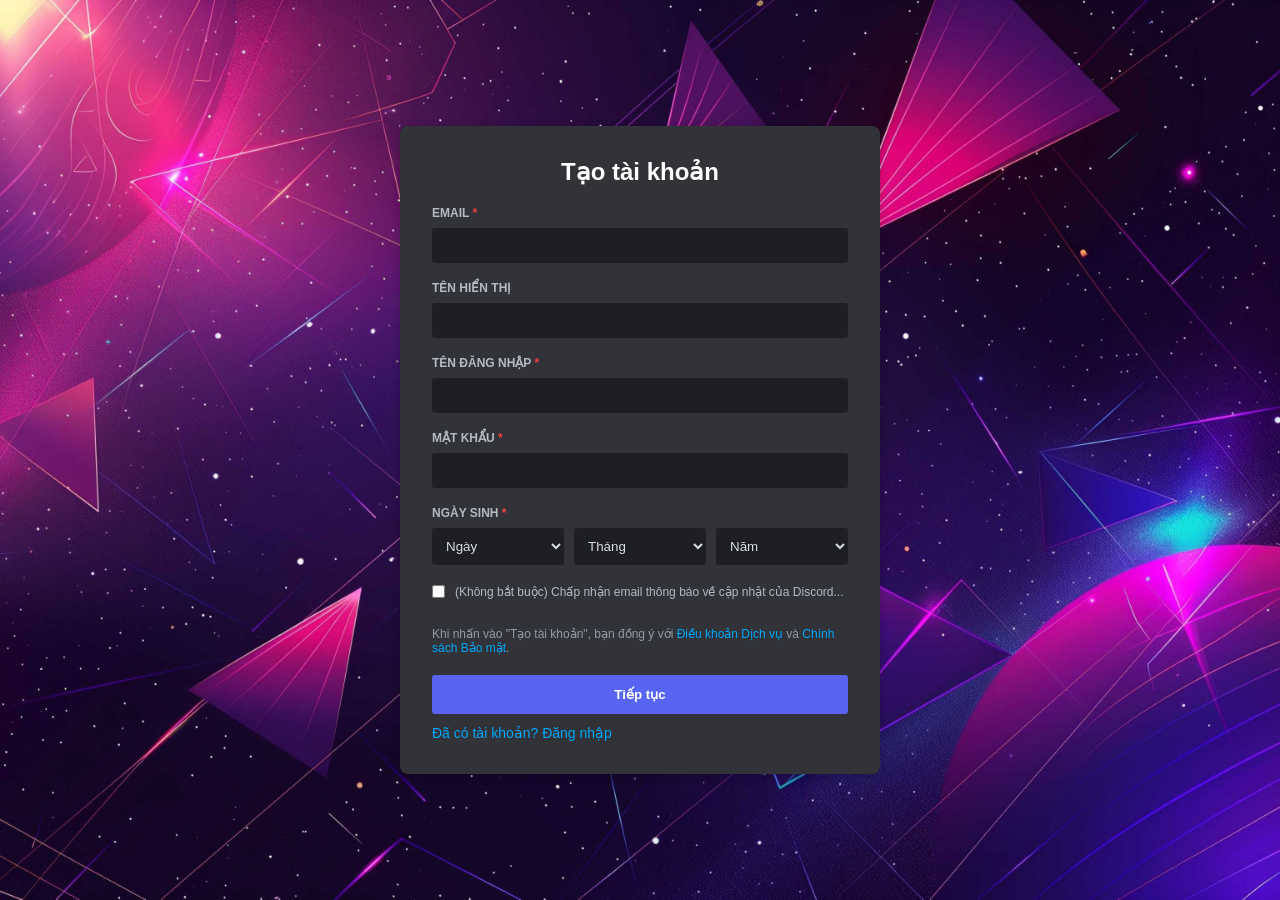
==== dangki.html @ c0b0aa4c "Add files via upload" ====
<!DOCTYPE html>
<html lang="vi">
<head>
    <meta charset="UTF-8">
    <meta name="viewport" content="width=device-width, initial-scale=1.0">
    <title>Đăng ký Discord</title>
    <link rel="stylesheet" href="dangki.css">
</head>
<body>
    <div class="register-container">
        <h2>Tạo tài khoản</h2>
        
        <div class="input-group">
            <label>EMAIL <span>*</span></label>
            <input type="text" id="reg-email">
        </div>

        <div class="input-group">
            <label>TÊN HIỂN THỊ</label>
            <input type="text">
        </div>

        <div class="input-group">
            <label>TÊN ĐĂNG NHẬP <span>*</span></label>
            <input type="text">
        </div>

        <div class="input-group">
            <label>MẬT KHẨU <span>*</span></label>
            <input type="password">
        </div>

        <div class="input-group">
            <label>NGÀY SINH <span>*</span></label>
            <div class="dob-selectors">
                <select id="day-select"><option disabled selected>Ngày</option></select>
                <select id="month-select"><option disabled selected>Tháng</option></select>
                <select id="year-select"><option disabled selected>Năm</option></select>
            </div>
        </div>

        <div class="checkbox-group">
            <input type="checkbox" id="opt-in">
            <label for="opt-in" class="checkbox-text">
                (Không bắt buộc) Chấp nhận email thông báo về cập nhật của Discord...
            </label>
        </div>

        <p class="policy-text">
            Khi nhấn vào "Tạo tài khoản", bạn đồng ý với <a href="#">Điều khoản Dịch vụ</a> và <a href="#">Chính sách Bảo mật</a>.
        </p>

        <button class="submit-btn" id="btn-create">Tiếp tục</button>

        <p class="login-link">
           <p class="login-link"><a href="t.html">Đã có tài khoản? Đăng nhập</a></p>
        </p>
    </div>

    <script>
        // Tự động tạo dữ liệu cho các ô Select
        const daySelect = document.getElementById('day-select');
        const monthSelect = document.getElementById('month-select');
        const yearSelect = document.getElementById('year-select');

        for (let i = 1; i <= 31; i++) daySelect.innerHTML += `<option value="${i}">${i}</option>`;
        for (let i = 1; i <= 12; i++) monthSelect.innerHTML += `<option value="${i}">Tháng ${i}</option>`;
        for (let i = 2015; i >= 1970; i--) yearSelect.innerHTML += `<option value="${i}">${i}</option>`;

        // Logic lưu email vào bộ nhớ (để trang đăng nhập nhận diện được)
        document.getElementById('btn-create').addEventListener('click', function() {
            const email = document.getElementById('reg-email').value;
            if(email) {
                let users = JSON.parse(localStorage.getItem('registeredUsers')) || ["admin@gmail.com"];
                users.push(email);
                localStorage.setItem('registeredUsers', JSON.stringify(users));
                alert("Đăng ký thành công! Bạn có thể đăng nhập ngay.");
                window.location.href = "t.html"; 
            } else {
                alert("Vui lòng nhập Email!");
            }
        });
    </script>
</body>
</html>
---- dangki.css ----
* {
    margin: 0;
    padding: 0;
    box-sizing: border-box;
    font-family: 'gg sans', 'Helvetica Neue', Helvetica, Arial, sans-serif;
}

body {
    background: url('back.jpg') no-repeat center center fixed;
    background-size: cover;
    display: flex;
    justify-content: center;
    align-items: center;
    height: 100vh;
}

.register-container {
    background-color: #313338;
    padding: 32px;
    border-radius: 8px;
    width: 480px;
    color: #dbdee1;
    box-shadow: 0 2px 10px rgba(0, 0, 0, 0.2);
}

h2 {
    color: white;
    text-align: center;
    margin-bottom: 20px;
    font-size: 24px;
}

.input-group {
    margin-bottom: 18px;
}

label {
    display: block;
    font-size: 12px;
    font-weight: bold;
    color: #b5bac1;
    margin-bottom: 8px;
}

label span { color: #f23f42; }

input[type="text"], input[type="password"], select {
    width: 100%;
    padding: 10px;
    background-color: #1e1f22;
    border: none;
    border-radius: 3px;
    color: #dbdee1;
    outline: none;
}

/* Chia 3 cột cho ngày tháng năm */
.dob-selectors {
    display: flex;
    gap: 10px;
}

.dob-selectors select {
    flex: 1;
    cursor: pointer;
}

.checkbox-group {
    display: flex;
    align-items: flex-start;
    gap: 10px;
    margin: 20px 0;
}

.checkbox-text {
    font-size: 12px;
    color: #b5bac1;
    font-weight: normal;
}

.policy-text {
    font-size: 12px;
    color: #949ba4;
    margin-bottom: 20px;
}

.policy-text a {
    color: #00a8fc;
    text-decoration: none;
}

.submit-btn {
    width: 100%;
    padding: 12px;
    background-color: #5865f2;
    color: white;
    border: none;
    border-radius: 3px;
    font-weight: bold;
    cursor: pointer;
    transition: 0.2s;
}

.submit-btn:hover { background-color: #4752c4; }

.login-link {
    margin-top: 10px;
}

.login-link a {
    color: #00a8fc;
    text-decoration: none;
    font-size: 14px;
}
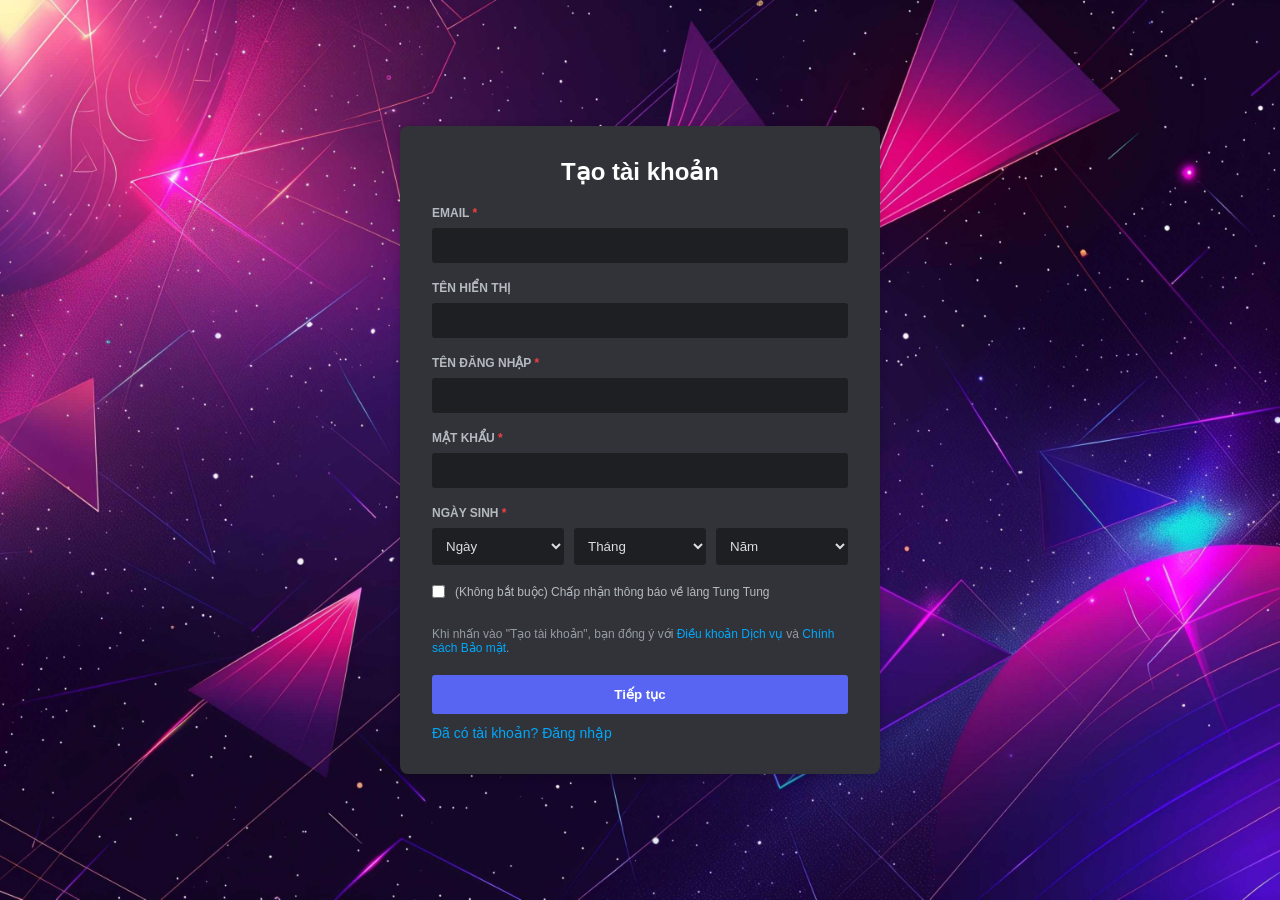
==== commit 82cfac1b: "Update dangki.html" ====
--- a/dangki.html
+++ b/dangki.html
@@ -3,7 +3,7 @@
 <head>
     <meta charset="UTF-8">
     <meta name="viewport" content="width=device-width, initial-scale=1.0">
-    <title>Đăng ký Discord</title>
+    <title>Đăng ký làng Tung Tung </title>
     <link rel="stylesheet" href="dangki.css">
 </head>
 <body>
@@ -42,7 +42,7 @@
         <div class="checkbox-group">
             <input type="checkbox" id="opt-in">
             <label for="opt-in" class="checkbox-text">
-                (Không bắt buộc) Chấp nhận email thông báo về cập nhật của Discord...
+                (Không bắt buộc) Chấp nhận thông báo về làng Tung Tung
             </label>
         </div>
 
@@ -53,7 +53,7 @@
         <button class="submit-btn" id="btn-create">Tiếp tục</button>
 
         <p class="login-link">
-           <p class="login-link"><a href="t.html">Đã có tài khoản? Đăng nhập</a></p>
+           <p class="login-link"><a href="index.html">Đã có tài khoản? Đăng nhập</a></p>
         </p>
     </div>
 
@@ -75,11 +75,14 @@
                 users.push(email);
                 localStorage.setItem('registeredUsers', JSON.stringify(users));
                 alert("Đăng ký thành công! Bạn có thể đăng nhập ngay.");
-                window.location.href = "t.html"; 
+                window.location.href = "index.html"; 
             } else {
                 alert("Vui lòng nhập Email!");
             }
         });
     </script>
 </body>
-</html>+
+</html>
+
+
